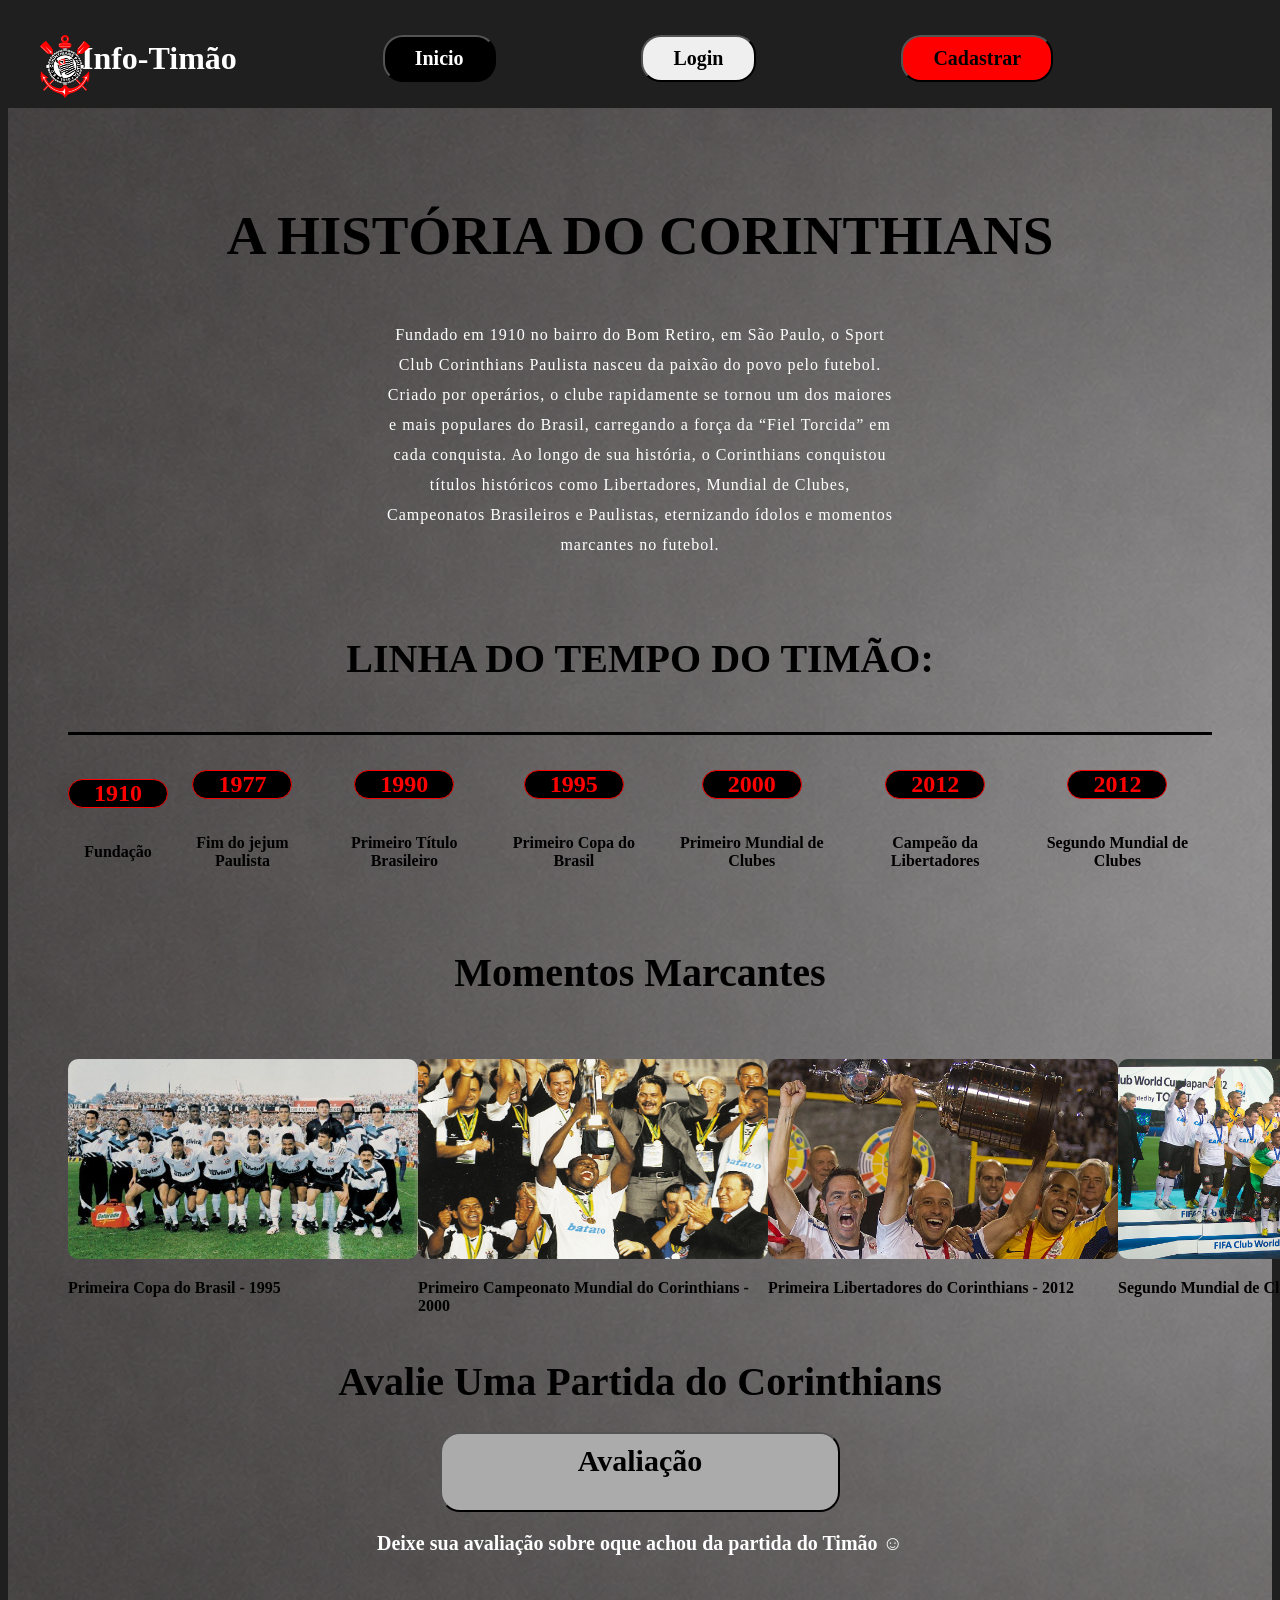
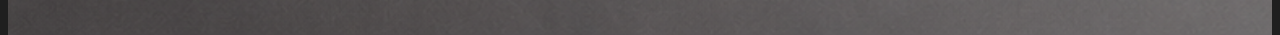
==== web-data-viz/public/index.html @ 167850b0 "Adicionando tudo" ====
<!DOCTYPE html>
<html lang="en">

<head>
    <meta charset="UTF-8">
    <meta name="viewport" content="width=device-width, initial-scale=1.0">
    <link rel="stylesheet" href="css/index.css">
    <title>Document</title>
</head>
<body>
    <div class="main-content">
        <div class="header">
            <h1>Info-Timão</h1>
            <div class="botaoPreto">
                <a href="index.html"><button>Inicio</button></a>
            </div>
            <a href="login.html"><button>Login</button></a>
            <div class="botaoVermelho">
                <a href="cadastro.html"><button>Cadastrar</button></a>
            </div>
            <div class="logoCorinthians">
                <img src="img/Corinthians_simbolo.png" alt="logo">
            </div>
        </div>
        <div class="main">
            <div class="historia_corinthians">
                <br><br>
                <h1>A HISTÓRIA DO CORINTHIANS</h1>
                <div class="historia_corinthians_texto">
                    <p>Fundado em 1910 no bairro do Bom Retiro, em São Paulo, o Sport Club Corinthians Paulista nasceu
                        da paixão do povo pelo futebol. Criado por operários, o clube rapidamente se tornou um dos
                        maiores e mais populares do Brasil, carregando a força da “Fiel Torcida” em cada conquista.

                        Ao longo de sua história, o Corinthians conquistou títulos históricos como Libertadores, Mundial
                        de Clubes, Campeonatos Brasileiros e Paulistas, eternizando ídolos e momentos marcantes no
                        futebol.</p>


                </div>

            </div>
            <br><br>
            <div class="timeline">
                <br><br>
                <h1>LINHA DO TEMPO DO TIMÃO:</h1>
                <div class="linha_tempo">

                    <div class="evento">
                        <h2>1910</h2>
                        <p>Fundação</p>
                    </div>
                    <div class="evento">
                        <h2>1977</h2>
                        <p>Fim do jejum Paulista</p>
                    </div>
                    <div class="evento">
                        <h2>1990</h2>
                        <p>Primeiro Título Brasileiro</p>
                    </div>
                    <div class="evento">
                        <h2>1995</h2>
                        <p>Primeiro Copa do Brasil</p>
                    </div>
                    <div class="evento">
                        <h2>2000</h2>
                        <p>Primeiro Mundial de Clubes</p>
                    </div>
                    <div class="evento">
                        <h2>2012</h2>
                        <p>Campeão da Libertadores</p>
                    </div>
                    <div class="evento">
                        <h2>2012</h2>
                        <p>Segundo Mundial de Clubes</p>
                    </div>

                </div>
            </div>
            <div class="momentos_marcantes">
                <br><br>
                <h1>Momentos Marcantes</h1>
                <br><br>
                <div class="fotos_historicas">
                    <div class="foto">
                        <img src="img/copa_do_brasil_1995.jpg" alt="">
                        <p>Primeira Copa do Brasil - 1995</p>
                    </div>
                    <div class="foto">
                        <img src="img/primeiro_mundial.jpg" alt="">
                        <p>Primeiro Campeonato Mundial do Corinthians - 2000</p>
                    </div>
                    <div class="foto">
                        <img src="img/libertadores_timao.jpg" alt="">
                        <p>Primeira Libertadores do Corinthians - 2012</p>
                    </div>
                    <div class="foto">
                        <img src="img/segundo_mundial.jpg" alt="">
                        <p>Segundo Mundial de Clubes do Corinthians - 2012 </p>
                    </div>
                </div>
            </div>
            <div class="avaliar">
                <h1>Avalie Uma Partida do Corinthians</h1>
                <a href="avaliacao.html"><button>Avaliação</button></a>
                <p>Deixe sua avaliação sobre oque achou da partida do Timão ☺️</p>
            </div>
        </div>
</body>
</html>
---- web-data-viz/public/css/index.css ----
*{
    box-sizing: border-box;
    font-family: Cambria, Cochin, Georgia, Times, 'Times New Roman', serif;
    font-weight: bolder;
}
body{
    background-color: rgba(0, 0, 0, 0.877);
    height: 100vh;
}

img{
    height: 200px;
    width: 200px;
}
.header{
    display: flex;
    justify-content: space-around;
    /* padding: 10px; */
    height: 100px;
    align-items: center;
}

.header h1{
    color: white;
}

.header button {
    display: flex;
    justify-content: center;
    height: fit-content;
    padding: 10px 30px;
    border-radius: 20px;  
    font-size: 20px;
}

.header a{
    text-decoration: none;
}

.botaoVermelho button{
    background-color: red;
    font-size: 20px;
}

.botaoPreto button{
    background-color: black;
    color: white;
    font-size: 20px;
}
.logoCorinthians img{
    position: absolute;
    width: 50px;
    top: 35px;
    left: 40px;
    height: auto;
}

.main-content {
    height: 100%;
}

.main {
    flex: 1;
    display: flex;
    background-image: url(../img/ChatGPT\ Image\ 12\ de\ mai.\ de\ 2026\,\ 12_44_07.png);
    height: fit-content;  
    background-repeat: no-repeat;
    background-size: cover;
}

.main{
    display: flex;
    align-items: flex-start;
    padding: 60px;
    flex-direction: column;
}

.historia_corinthians{
    align-items: flex-start;
}

.historia_corinthians h1{
    display: flex;
    margin-top: 0;
    font-size: 55px;
    justify-content: center;
    align-items: center;
}

.historia_corinthians_texto{
    display: flex;
    justify-content: center;
}

.historia_corinthians_texto p{
    display: flex;
    font-size: 1rem;
    line-height: 30px;
    width: 45%;
    height: 200px;
    letter-spacing: 1px;
    font-weight: 200;
    color: white;
    justify-content: center;
    text-align: center;
}
.timeline{
    width: 100%;
}
.timeline h1{
    display: flex;
    justify-content: center;
    text-align: center;
    font-size: 40px;

}
.linha_tempo{
    display: flex;
    justify-content: space-between;
    border-top: 3px solid rgb(0, 0, 0);
    margin-top: 50px;
    padding-top: 30px;
}

.evento{
    display: flex;
    justify-content: center;
    align-items: center;
    flex-direction: column;
    margin-top: -15px;
    text-align: center;
}

.evento h2{
    background-color: black;
    color: rgb(255, 0, 0);
    border: 1px solid red;
    border-radius: 30px;
    width: 100px;
}
.momentos_marcantes{
    width: 100%;
    display: flex;
    justify-content: space-between;
    flex-direction: column;
}
.momentos_marcantes h1{
    justify-content: center;
    text-align: center;
    font-size: 40px;
}
.foto img{
    width: 350px;
    height: 200px;
    border-radius: 10px;
}

.fotos_historicas{
    display: flex;
    flex-direction: row;
    justify-content: space-around;

}
.avaliar{
    display: flex;
    flex-direction: column; 
    align-items: center;    
    justify-content: center;
    text-align: center;   
    width: 100%;
}
.avaliar h1{
    justify-content: center;
    text-align: center;
    font-size: 40px; 
    flex-direction: center;  
}
.avaliar button{
    display: flex;
    justify-content: center;
    height: fit-content;
    padding: 10px 30px;
    border-radius: 20px; 
    height: 80px;
    width: 400px;
    font-size: 30px;
    background-color: rgb(172, 171, 171);
    color: rgb(0, 0, 0);
    text-decoration: none;
}
.avaliar p{
    font-size: 20px;
    color: white;
}
a {
    text-decoration: none;
}
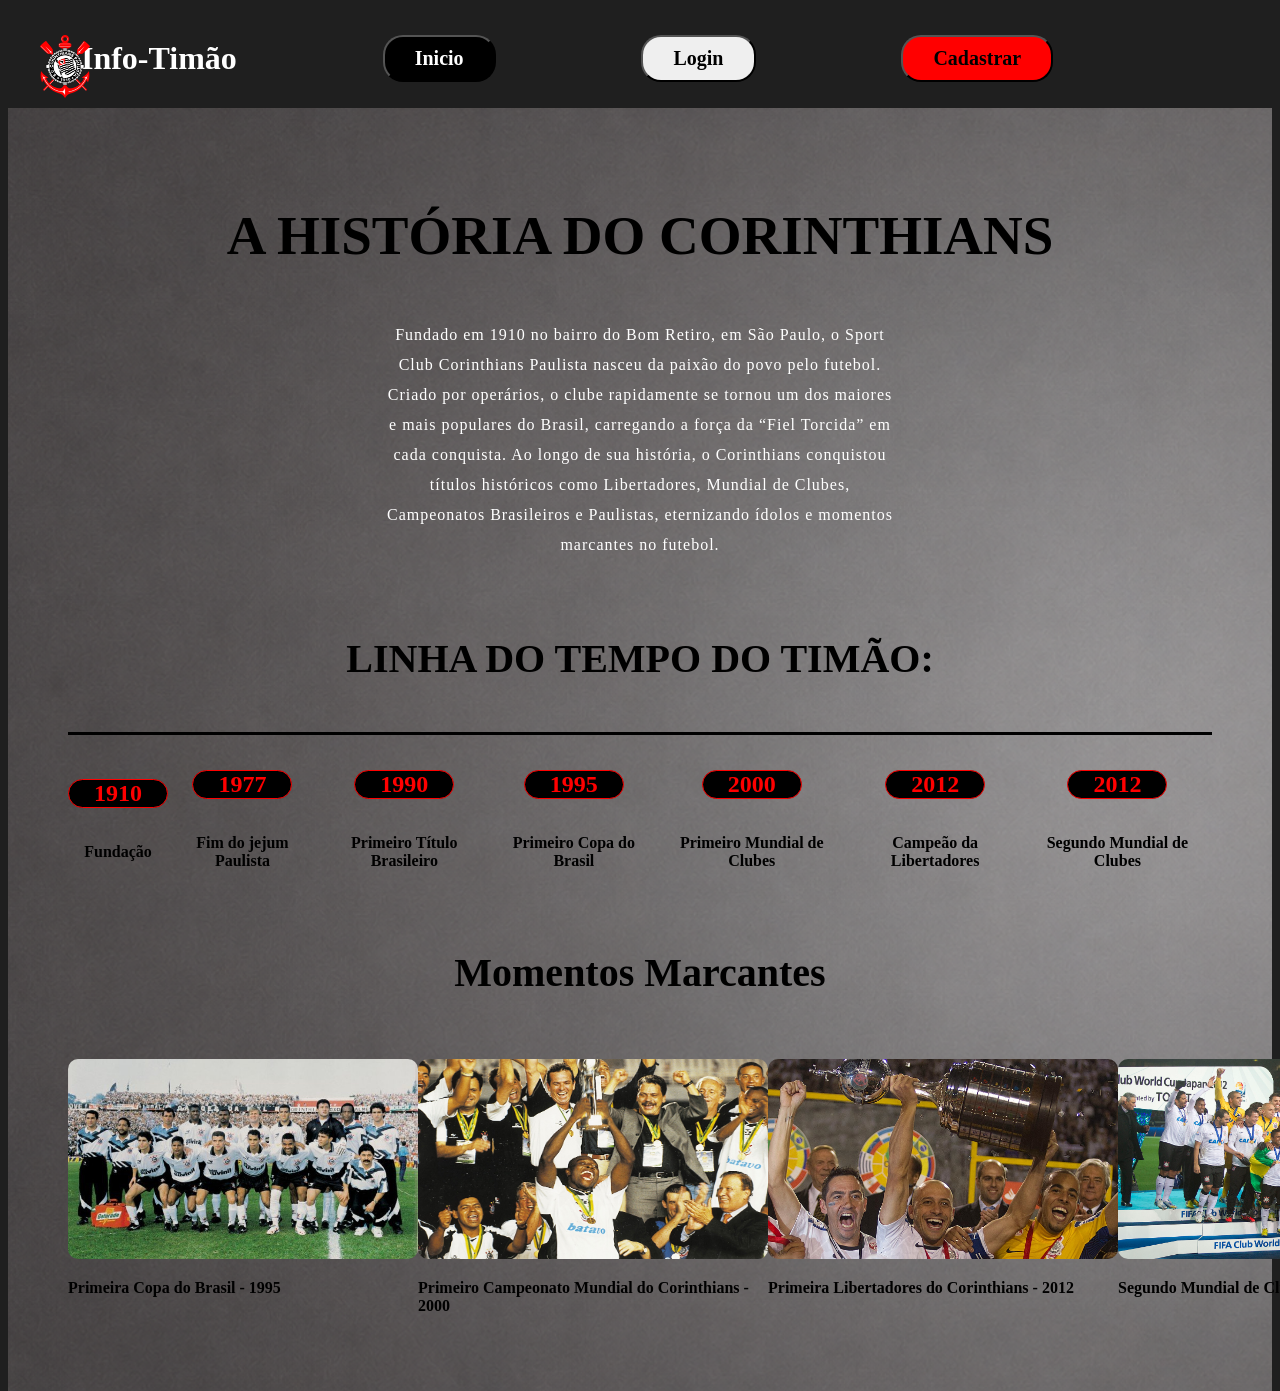
==== commit 2d04f9e7: "feat: delete button in index" ====
--- a/web-data-viz/public/index.html
+++ b/web-data-viz/public/index.html
@@ -99,11 +99,6 @@
                     </div>
                 </div>
             </div>
-            <div class="avaliar">
-                <h1>Avalie Uma Partida do Corinthians</h1>
-                <a href="avaliacao.html"><button>Avaliação</button></a>
-                <p>Deixe sua avaliação sobre oque achou da partida do Timão ☺️</p>
-            </div>
         </div>
 </body>
 </html>
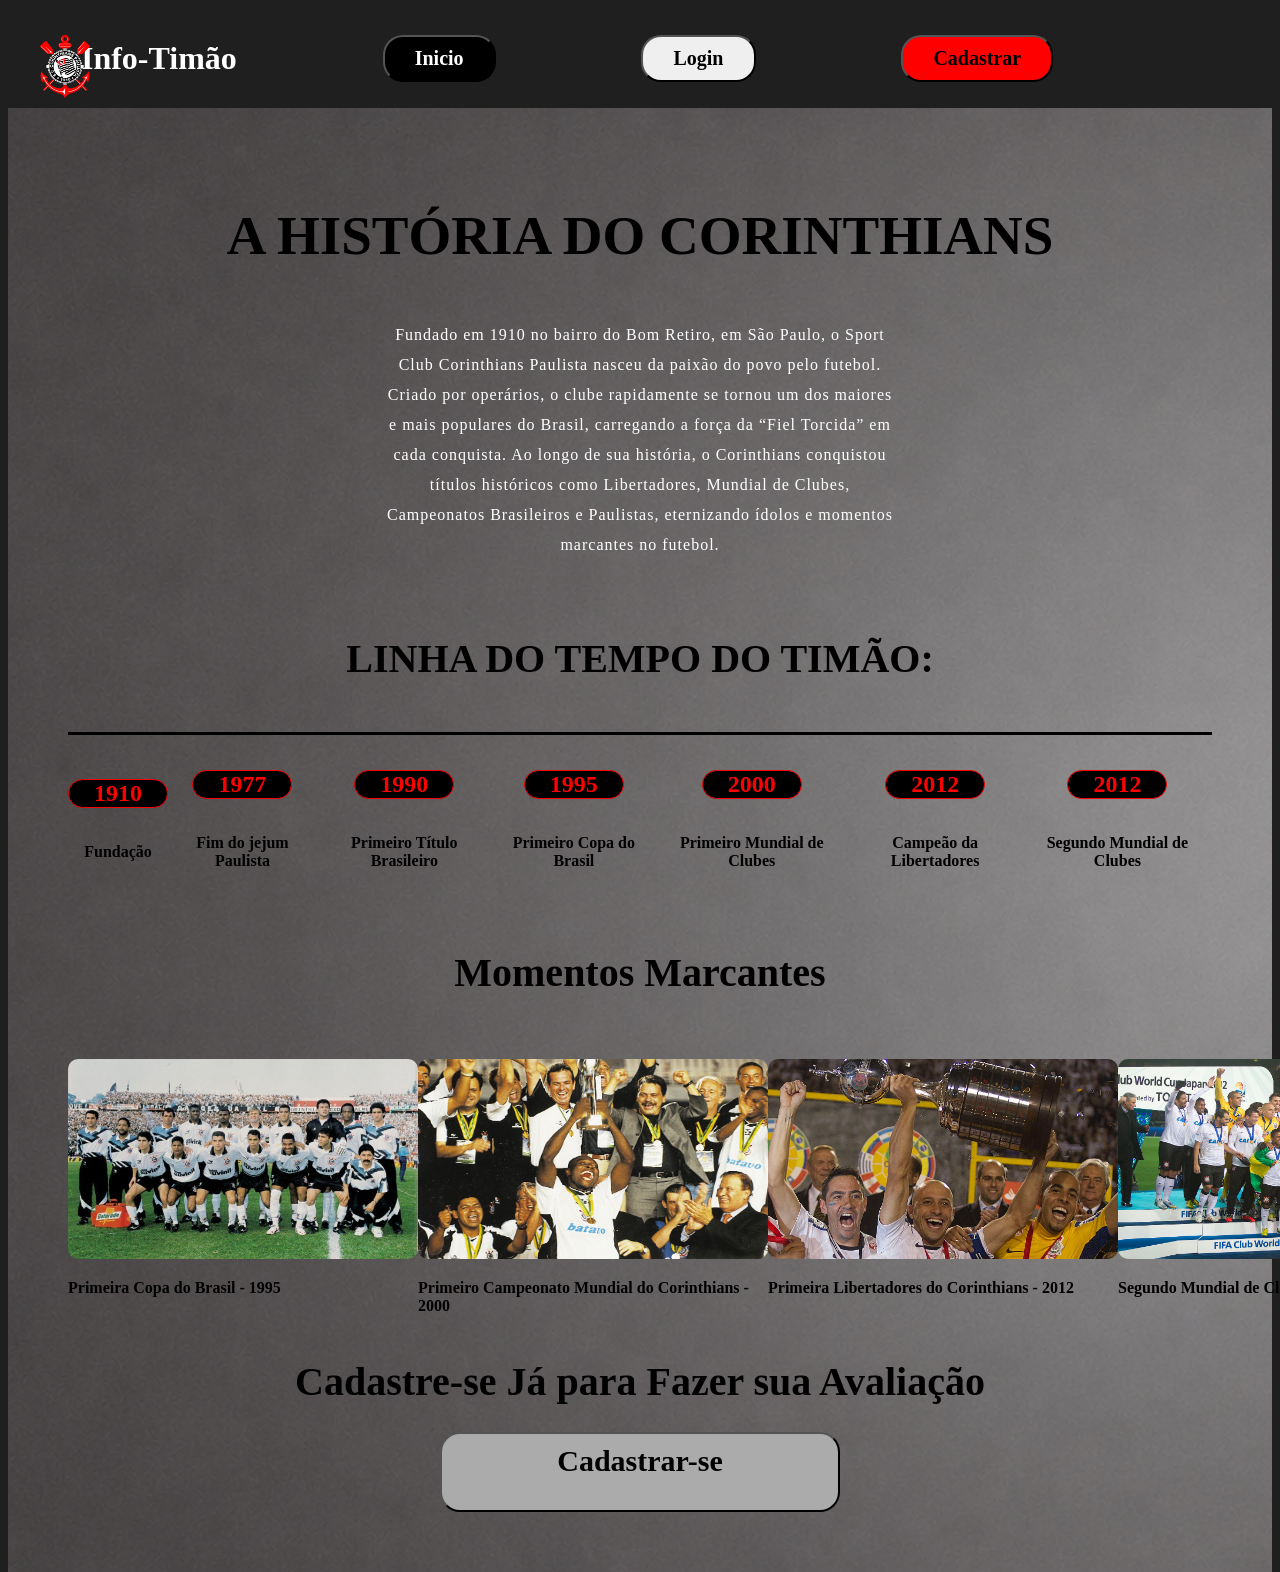
==== commit 3f8ba08c: "feat: routes avaliacão" ====
--- a/web-data-viz/public/index.html
+++ b/web-data-viz/public/index.html
@@ -99,6 +99,10 @@
                     </div>
                 </div>
             </div>
+            <div class="avaliar">
+                <h1>Cadastre-se Já para Fazer sua Avaliação</h1>
+                <a href="cadastro.html"><button>Cadastrar-se</button></a>
+            </div>
         </div>
 </body>
 </html>
